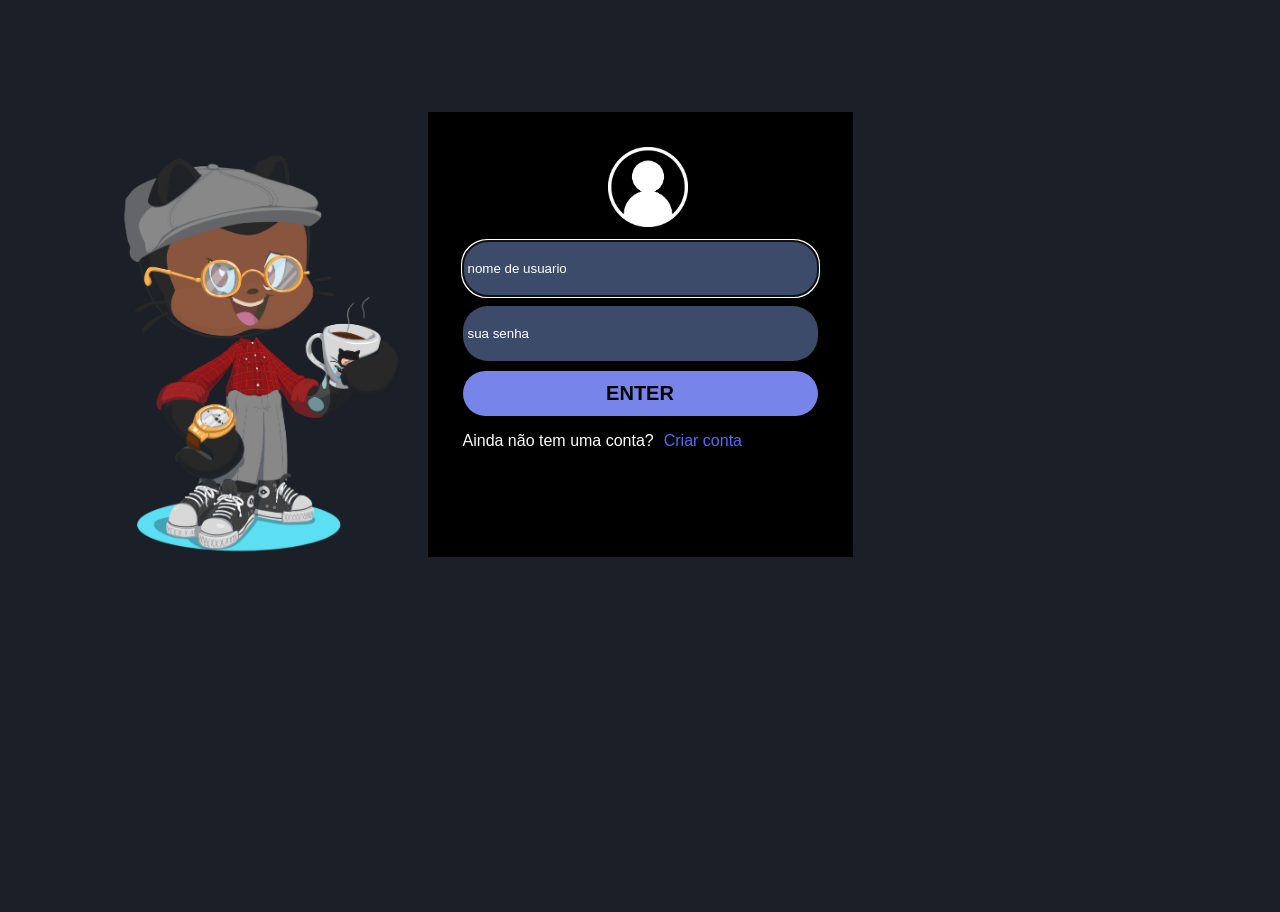
==== index.html @ bd8f4100 "login" ====
<!DOCTYPE html>
<html lang="en">
<head>
    <meta charset="UTF-8">
    <meta http-equiv="X-UA-Compatible" content="IE=edge">
    <meta name="viewport" content="width=device-width, initial-scale=1.0">
    <link rel="stylesheet" href="style.css"/>
    <link rel="icon" type="imagem/png" href="iconcafe.png" />

    <title>CyberCafé</title>
</head>
<body>
<body>
    <main><img class="cat" src="octocat.png" alt="text"></main>

    <section class="area-login">
            <div class="login">
    
                <div>
            <img src="Login.png" alt="texto">
        </div>

        <form>
            <input type="text" name="nome" placeholder="nome de usuario" autofocus>
          <input type="password" name="senha" placeholder="sua senha">
          <input type="submit" value="Enter">
     </form>
          <p>Ainda não tem uma conta?<a href="#">Criar conta</a></p>
    
        </div>

    
    
</body>
</html>
---- style.css ----
body{
    background-color:#1B1F27;
    font-family: Arial;
    overflow:hidden;
    margin-top: 7rem;
  }
  
  .cat{
    position: absolute;
    width:470px;
    height:auto;
    
  }

  .area-login{
    display:flex;
    height:88vh;
    justify-content:center;
      
  }
  
  .login{
    background-color:black;
    width:355px;
    height:375px;
    padding:35px;
    
  }

  .login form{
    display:flex;
    flex-direction:column;
  }
  
  .login input{
    margin-top:10px;
    background-color:#3b4b69;
    border:none;
    height:45px;
    border-radius: 25px;
    padding: 5px;
    
  }
  
  .login img{
    width:80px;
    height:auto;
    margin-left: 145px;
  }
  
  input::placeholder{
    color: white;
    font-size:px;
    
  }
  
 form [type="submit"] { 
    display: block;
    background-color:#7784e9;
    font-size:20px;
    text-transform:uppercase;
    font-weight: bold;
    border-radius: 35px;
    cursor: pointer;
  }
  
  p{
    color: white;
  }
  
  a{
    
    color: #5568FE;
    text-decoration:none;
    margin-left:10px;
  }
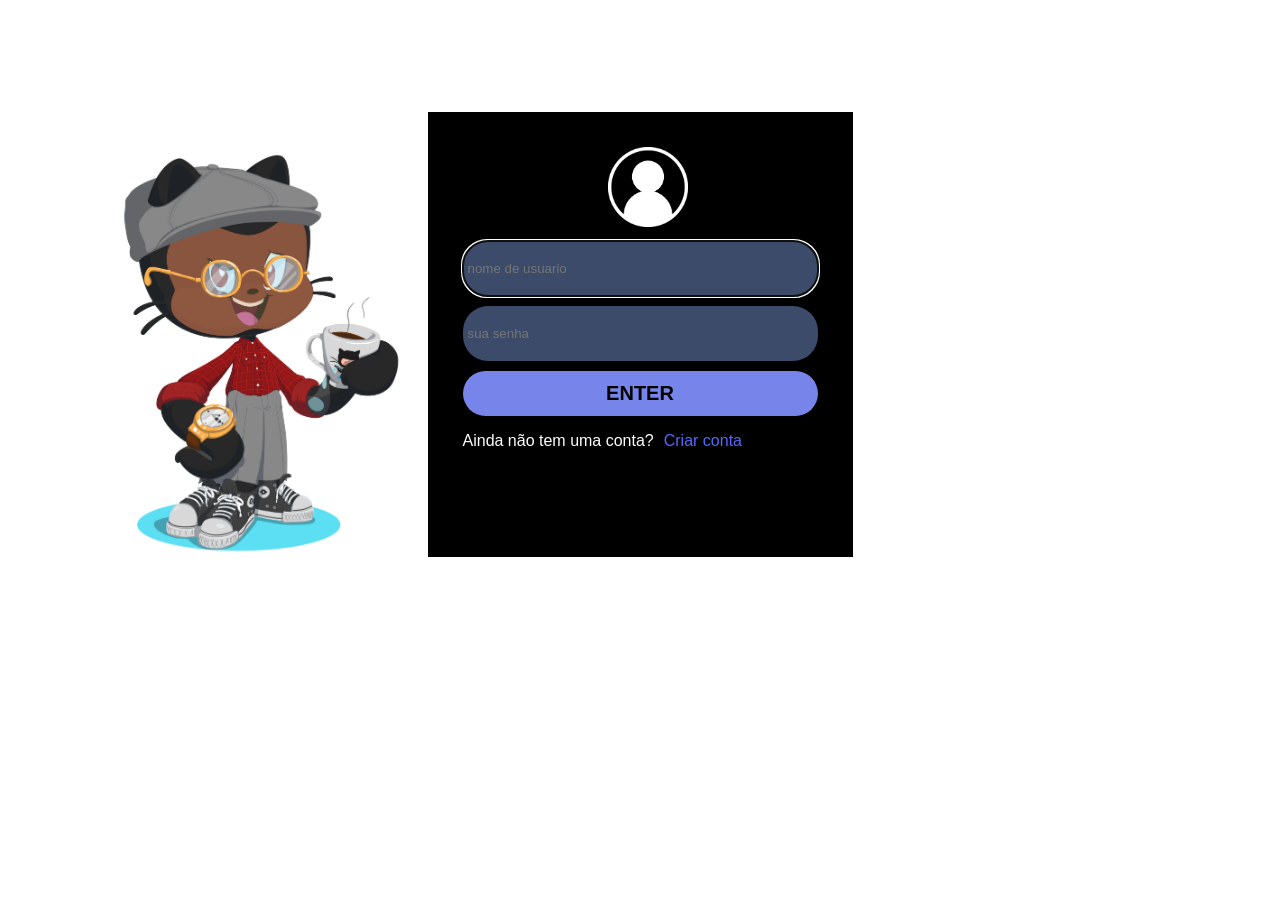
==== commit 4ddb40b8: "atualização e  cadastro" ====
--- a/index.html
+++ b/index.html
@@ -6,6 +6,7 @@
     <meta name="viewport" content="width=device-width, initial-scale=1.0">
     <link rel="stylesheet" href="style.css"/>
     <link rel="icon" type="imagem/png" href="iconcafe.png" />
+    
 
     <title>CyberCafé</title>
 </head>
@@ -25,10 +26,13 @@
           <input type="password" name="senha" placeholder="sua senha">
           <input type="submit" value="Enter">
      </form>
-          <p>Ainda não tem uma conta?<a href="#">Criar conta</a></p>
+          <p>Ainda não tem uma conta?<a href="/cadastro/cadastro.html">Criar conta</a></p>
     
         </div>
+<script>
 
+    
+</script> 
     
     
 </body>
--- a/style.css
+++ b/style.css
@@ -1,8 +1,16 @@
 body{
-    background-color:#1B1F27;
-    font-family: Arial;
+  background-image: url(https://image.freepik.com/free-vector/blue-light-abstract-technology-background-computer-graphic-website-internet_115579-281.jpg);
+  font-family: Arial;
     overflow:hidden;
     margin-top: 7rem;
+    background-repeat: no-repeat;
+    background-size: cover;
+    background-attachment: fixed;
+      
+  }
+  
+  .url{
+    filter: opacity(.5);
   }
   
   .cat{
@@ -48,7 +56,7 @@
     margin-left: 145px;
   }
   
-  input::placeholder{
+  input:placeholder{
     color: white;
     font-size:px;
     
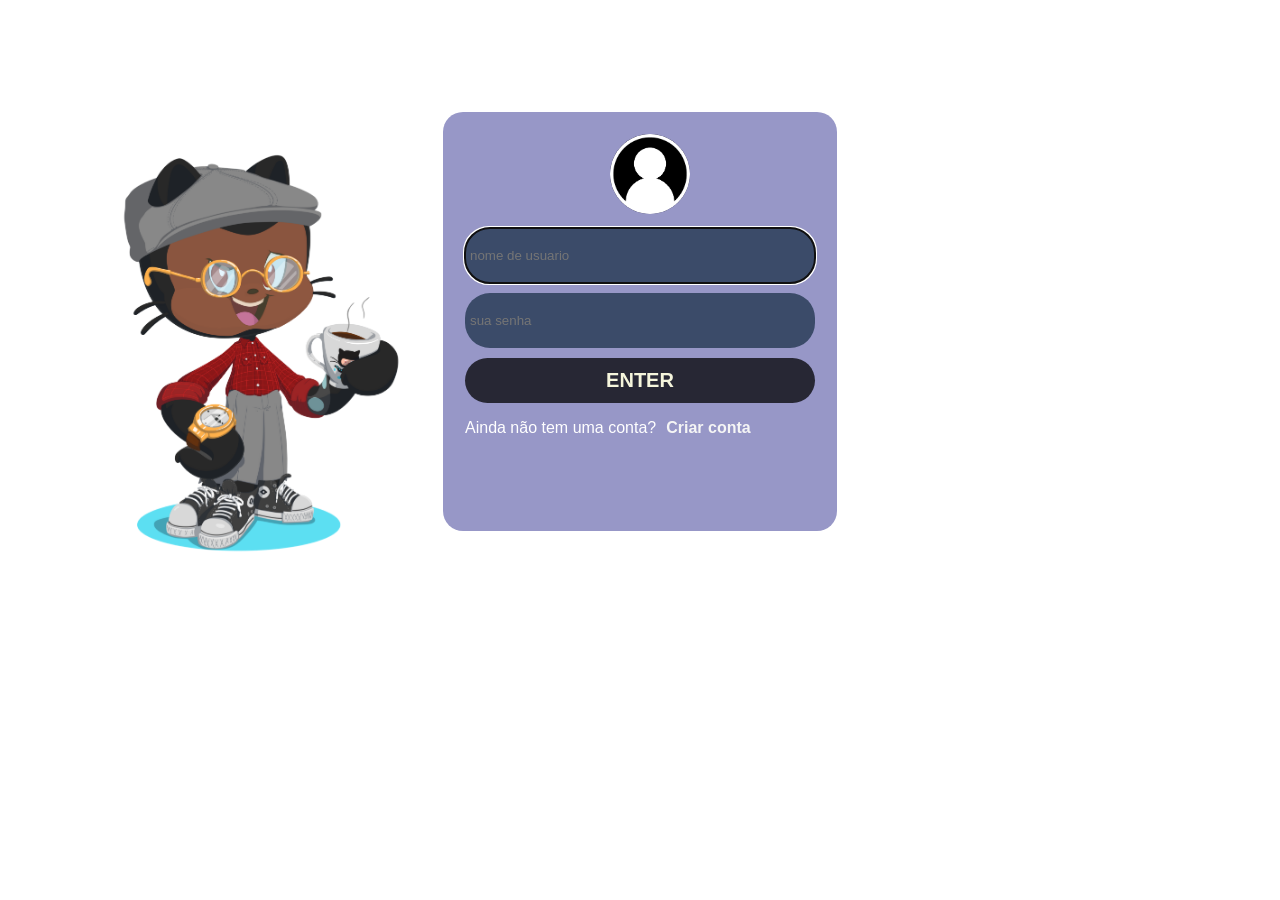
==== commit 370256c4: "atualização 2" ====
--- a/index.html
+++ b/index.html
@@ -26,7 +26,7 @@
           <input type="password" name="senha" placeholder="sua senha">
           <input type="submit" value="Enter">
      </form>
-          <p>Ainda não tem uma conta?<a href="/cadastro/cadastro.html">Criar conta</a></p>
+          <p>Ainda não tem uma conta?<a href="/cadastro/cadastro.html"><strong>Criar conta</strong></a></p>
     
         </div>
 <script>
--- a/style.css
+++ b/style.css
@@ -9,10 +9,6 @@
       
   }
   
-  .url{
-    filter: opacity(.5);
-  }
-  
   .cat{
     position: absolute;
     width:470px;
@@ -22,17 +18,17 @@
 
   .area-login{
     display:flex;
-    height:88vh;
+    height:80vh;
     justify-content:center;
       
   }
   
   .login{
-    background-color:black;
-    width:355px;
+    background-color:#13138070;
+    width:350px;
     height:375px;
-    padding:35px;
-    
+    padding:22px;
+    border-radius: 20px;    
   }
 
   .login form{
@@ -54,17 +50,23 @@
     width:80px;
     height:auto;
     margin-left: 145px;
+    clip-path: circle(50% at 50% 50%);
+
   }
   
+  input{
+    color: beige;
+  }
+
   input:placeholder{
     color: white;
-    font-size:px;
+    font-size:18px;
     
   }
   
  form [type="submit"] { 
     display: block;
-    background-color:#7784e9;
+    background-color:#000000bd;
     font-size:20px;
     text-transform:uppercase;
     font-weight: bold;
@@ -78,7 +80,7 @@
   
   a{
     
-    color: #5568FE;
+    color: whitesmoke;  
     text-decoration:none;
     margin-left:10px;
   }
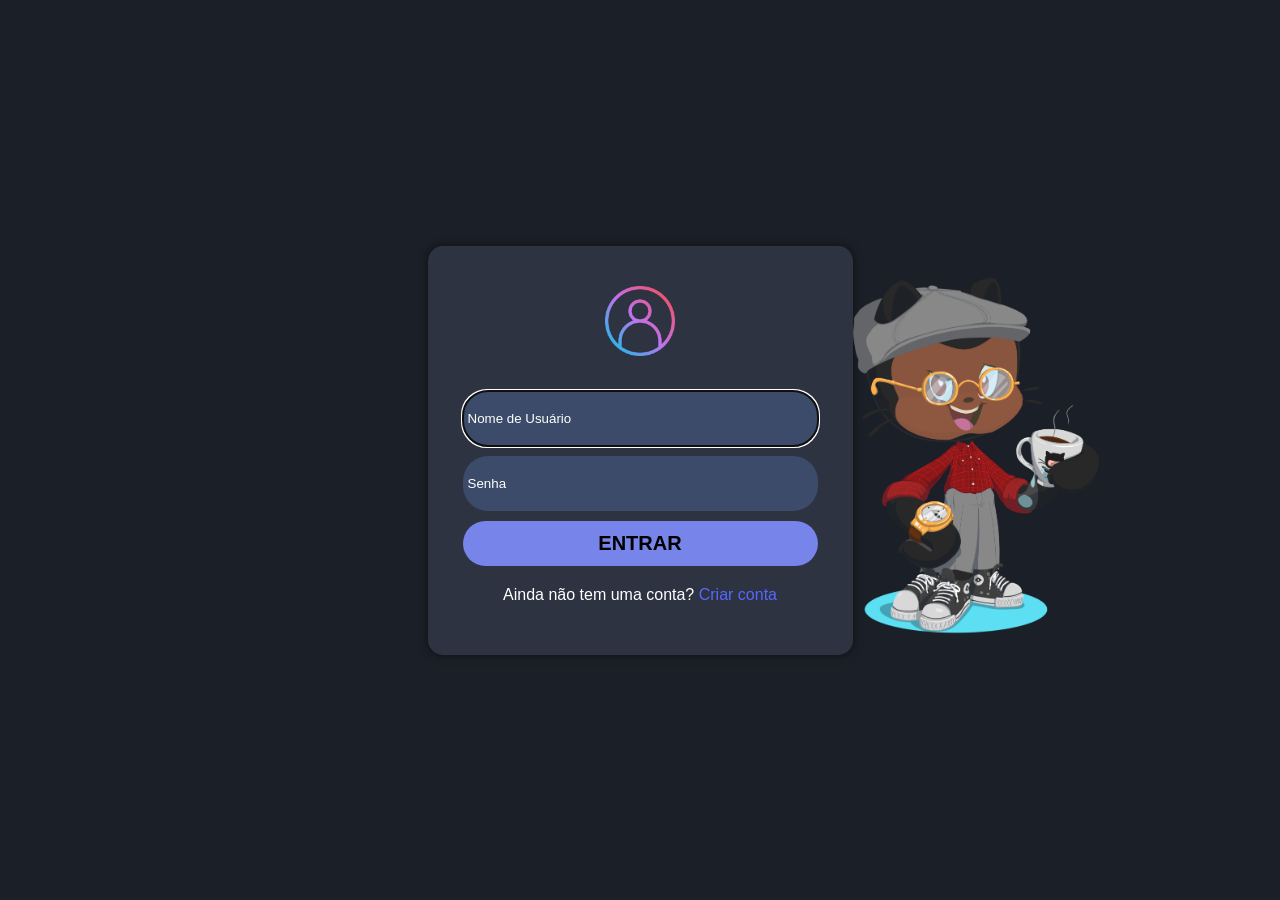
==== commit 4ccbeb19: "Login Cybercafe" ====
--- a/index.html
+++ b/index.html
@@ -1,39 +1,54 @@
 <!DOCTYPE html>
-<html lang="en">
+<html lang="pt-br">
 <head>
     <meta charset="UTF-8">
     <meta http-equiv="X-UA-Compatible" content="IE=edge">
     <meta name="viewport" content="width=device-width, initial-scale=1.0">
     <link rel="stylesheet" href="style.css"/>
-    <link rel="icon" type="imagem/png" href="iconcafe.png" />
-    
+    <link rel="icon" type="image/png" href="iconcafe.png" />
 
     <title>CyberCafé</title>
 </head>
 <body>
-<body>
-    <main><img class="cat" src="octocat.png" alt="text"></main>
+    <main>
+        <img class="cat" src="octocat.png" alt="Cat Image">
+    </main>
 
     <section class="area-login">
-            <div class="login">
-    
-                <div>
-            <img src="Login.png" alt="texto">
+        <div class="login">
+            <div>
+                <img src="Login.png" alt="Login Image">
+            </div>
+            <form id="loginForm">
+                <input type="text" name="username" placeholder="Nome de Usuário" autofocus>
+                <input type="password" name="password" placeholder="Senha">
+                <button type="submit">Entrar</button>
+            </form>
+            <p>Ainda não tem uma conta? <a href="#" id="criarConta">Criar conta</a></p>
         </div>
+    </section>
 
-        <form>
-            <input type="text" name="nome" placeholder="nome de usuario" autofocus>
-          <input type="password" name="senha" placeholder="sua senha">
-          <input type="submit" value="Enter">
-     </form>
-          <p>Ainda não tem uma conta?<a href="/cadastro/cadastro.html"><strong>Criar conta</strong></a></p>
-    
+    <section class="area-criar-conta hidden">
+        <div class="criar-conta">
+            <h2>Criar Nova Conta</h2>
+            <form id="criarContaForm">
+                <input type="text" name="nome" placeholder="Seu nome">
+                <input type="email" name="email" placeholder="Seu e-mail">
+                <input type="password" name="senha" id="senha" placeholder="Sua senha">
+                <input type="password" name="confirmarSenha" placeholder="Confirmar senha">
+                <button type="submit">Criar Conta</button>
+            </form>
+            <p><a href="#" id="voltarLogin">Voltar para o Login</a></p>
         </div>
-<script>
+    </section>
 
-    
-</script> 
-    
-    
+    <section class="questionario-login hidden">
+        <div class="questionario">
+            <h2>Questionário de Login</h2>
+            <!-- Adicione aqui os campos do questionário -->
+        </div>
+    </section>
+
+    <script src="main.js"></script>
 </body>
-</html>+</html>
--- a/style.css
+++ b/style.css
@@ -1,86 +1,154 @@
-body{
-  background-image: url(https://image.freepik.com/free-vector/blue-light-abstract-technology-background-computer-graphic-website-internet_115579-281.jpg);
-  font-family: Arial;
-    overflow:hidden;
-    margin-top: 7rem;
-    background-repeat: no-repeat;
-    background-size: cover;
-    background-attachment: fixed;
-      
-  }
-  
-  .cat{
-    position: absolute;
-    width:470px;
-    height:auto;
-    
-  }
+body {
+  background-color: #1B1F27;
+  font-family: Arial, sans-serif;
+  margin: 0;
+  padding: 0;
+}
 
-  .area-login{
-    display:flex;
-    height:80vh;
-    justify-content:center;
-      
-  }
-  
-  .login{
-    background-color:#13138070;
-    width:350px;
-    height:375px;
-    padding:22px;
-    border-radius: 20px;    
-  }
+.cat {
+  position: absolute;
+  top: 50%;
+  left: 75%;
+  transform: translate(-50%, -50%);
+  max-width: 33%;
+  height: auto;
+}
 
-  .login form{
-    display:flex;
-    flex-direction:column;
-  }
-  
-  .login input{
-    margin-top:10px;
-    background-color:#3b4b69;
-    border:none;
-    height:45px;
-    border-radius: 25px;
-    padding: 5px;
-    
-  }
-  
-  .login img{
-    width:80px;
-    height:auto;
-    margin-left: 145px;
-    clip-path: circle(50% at 50% 50%);
+.area-login-container {
+  position: relative;
+}
 
-  }
-  
-  input{
-    color: beige;
-  }
+.area-login {
+  display: flex;
+  justify-content: center;
+  align-items: center;
+  height: 100vh;
+}
 
-  input:placeholder{
-    color: white;
-    font-size:18px;
-    
-  }
-  
- form [type="submit"] { 
-    display: block;
-    background-color:#000000bd;
-    font-size:20px;
-    text-transform:uppercase;
-    font-weight: bold;
-    border-radius: 35px;
-    cursor: pointer;
-  }
-  
-  p{
-    color: white;
-  }
-  
-  a{
-    
-    color: whitesmoke;  
-    text-decoration:none;
-    margin-left:10px;
-  }+.login {
+  background-color: #2E3342;
+  width: 355px;
+  padding: 35px;
+  border-radius: 15px;
+  box-shadow: 0 0 10px rgba(0, 0, 0, 0.5);
+}
+
+.login form {
+  display: flex;
+  flex-direction: column;
+  margin-bottom: 20px;
+}
+
+.login input {
+  margin-top: 10px;
+  background-color: #3B4B69;
+  border: none;
+  height: 45px;
+  border-radius: 25px;
+  padding: 5px;
+}
+
+.login img {
+  width: 80px;
+  height: auto;
+  margin: 0 auto 20px;
+  display: block;
+}
+
+input::placeholder {
+  color: white;
+}
+
+button {
+  display: block;
+  background-color: #7784E9;
+  font-size: 20px;
+  text-transform: uppercase;
+  font-weight: bold;
+  border: none;
+  border-radius: 35px;
+  cursor: pointer;
+  height: 45px;
+  margin-top: 10px;
+}
+
+button:hover {
+  background-color: #5568FE;
+}
+
+p {
+  color: white;
+  text-align: center;
+  margin-top: 20px;
+}
+
+a {
+  color: #5568FE;
+  text-decoration: none;
+  transition: color 0.3s;
+}
+
+a:hover {
+  color: #3344BB;
+}
+
+.area-criar-conta, .questionario-login {
+  display: none;
+  background-color: rgba(0, 0, 0, 0.8);
+  position: absolute;
+  top: 0;
+  left: 0;
+  width: 100%;
+  height: 100%;
+  justify-content: center;
+  align-items: center;
+}
+
+.criar-conta, .questionario {
+  background-color: #2E3342;
+  width: 355px;
+  padding: 35px;
+  border-radius: 15px;
+  box-shadow: 0 0 10px rgba(0, 0, 0, 0.5);
+}
+
+.criar-conta h2, .questionario h2 {
+  color: white;
+  text-align: center;
+  margin-bottom: 20px;
+}
+
+.criar-conta form, .questionario form {
+  display: flex;
+  flex-direction: column;
+}
+
+.criar-conta input, .questionario input {
+  margin-top: 10px;
+  background-color: #3B4B69;
+  border: none;
+  height: 45px;
+  border-radius: 25px;
+  padding: 5px;
+}
+
+.criar-conta button, .questionario button {
+  margin-top: 20px;
+  background-color: #7784E9;
+}
+
+.criar-conta p, .questionario p {
+  color: white;
+  text-align: center;
+  margin-top: 20px;
+}
+
+.criar-conta a, .questionario a {
+  color: #5568FE;
+  text-decoration: none;
+  transition: color 0.3s;
+}
+
+.criar-conta a:hover, .questionario a:hover {
+  color: #3344BB;
+}
